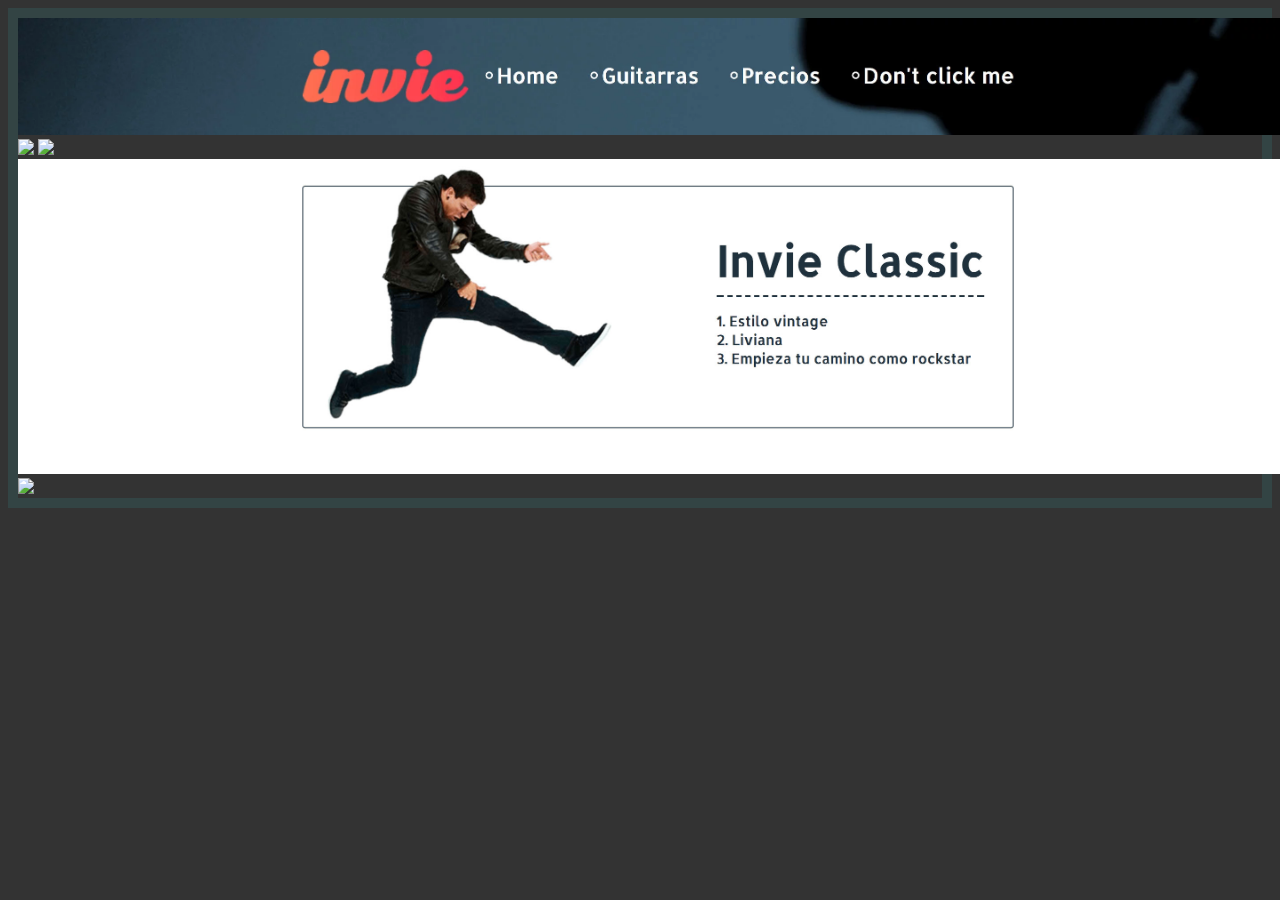
==== index.html @ 1723e714 "Hotfix 1 arreglado" ====
<!DOCTYPE html>
<html>
<head>
	<title>Invie</title>
	<link href="index.css" rel="stylesheet" type="text/css"></link>
</head>
<body>

<div id="header"> 
	<img src="src\images\header.webp"></img>
</div>

<div id="content">
	<img src="src\images\hero-imagen.jpg"></img>
	<img id= "acustica" src="src/images/acustic.jpg"></img>
	<img src="src\images\clasica.jpg"></img>

<div id="footer">
	<img src="src\images\footer.webp"></img>
</div>



</body>
</html
---- index.css ----
img {
	width: 100vw;
	border-radius: 0%;

}

body{
	background-color: #333;
	border: 10px solid #344;
}
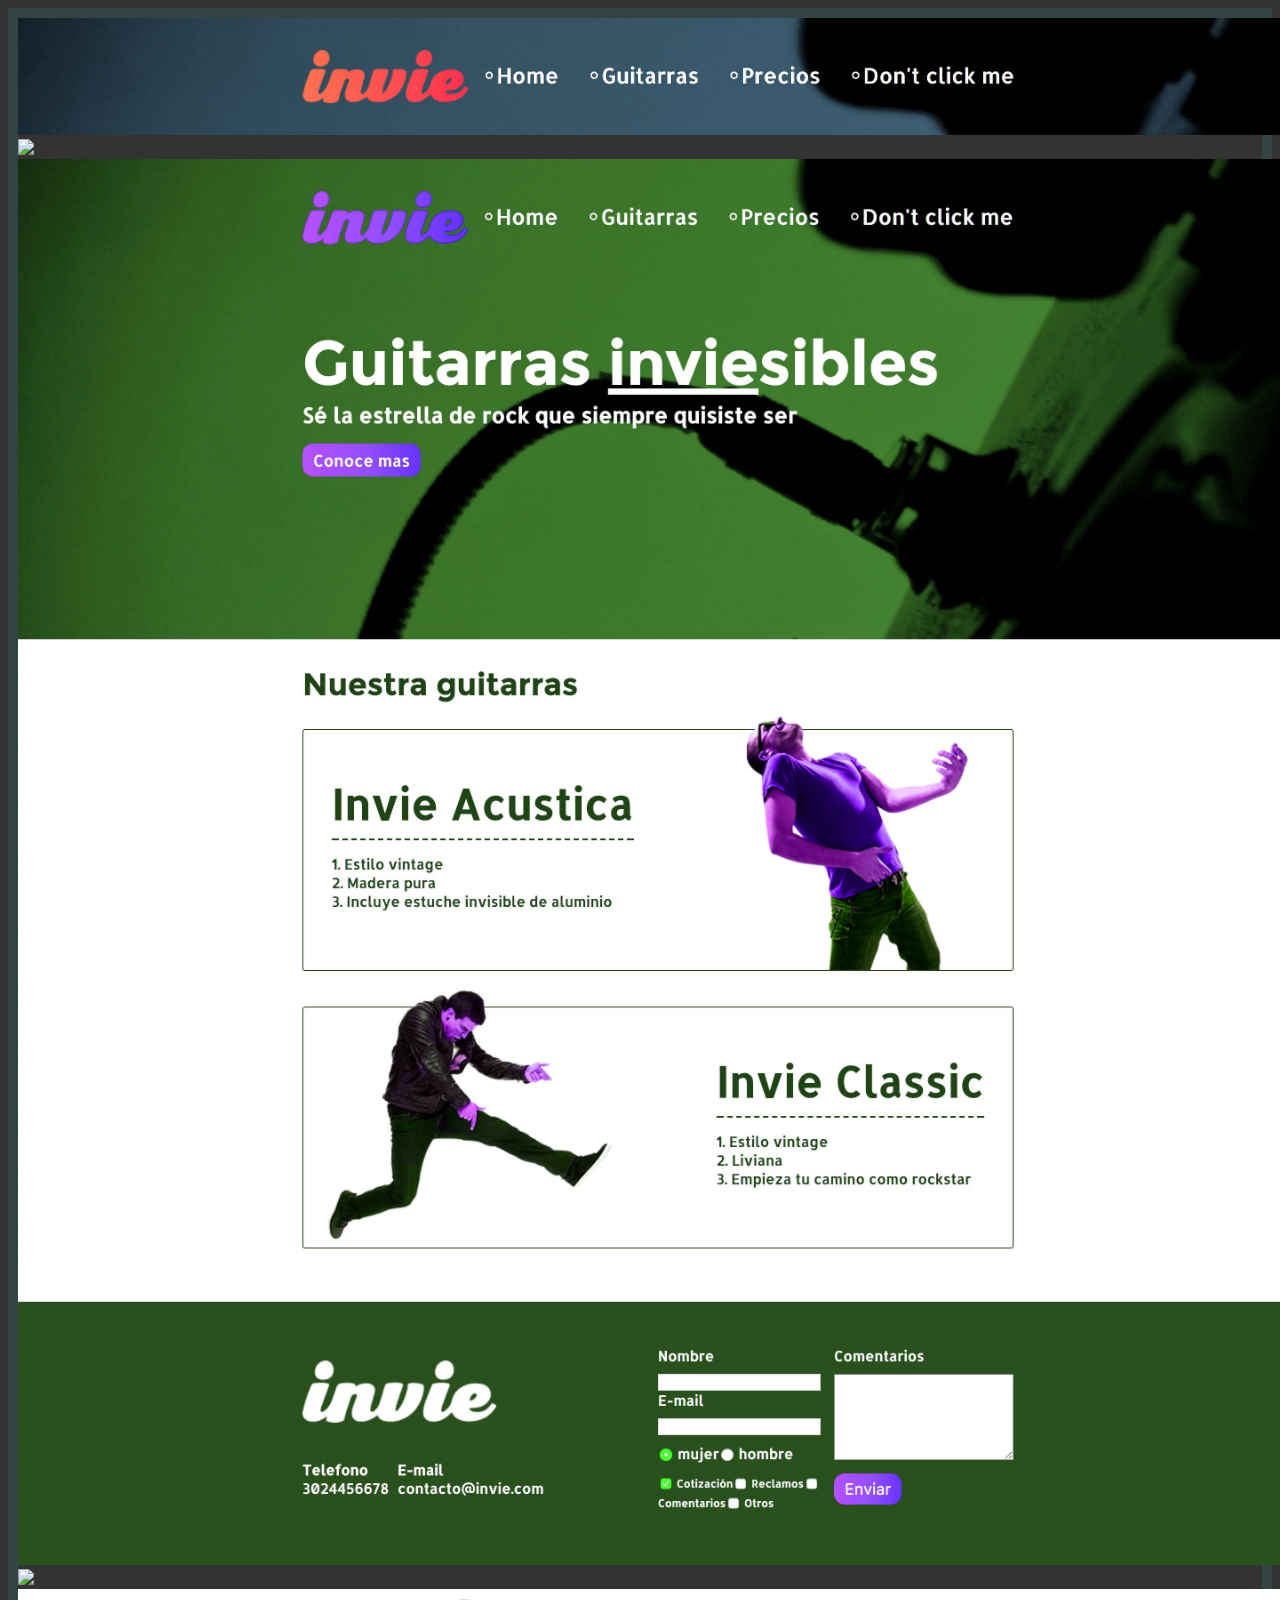
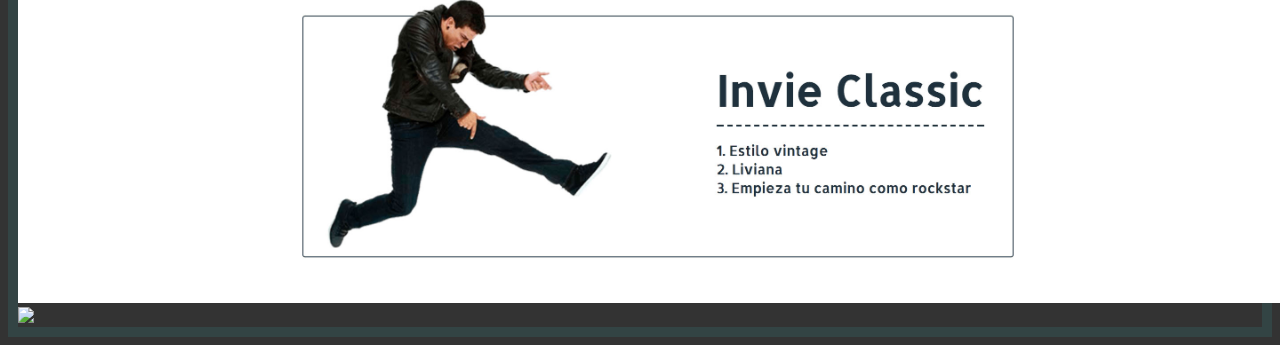
==== commit 747d23fb: "VERSION VERDE rediseño de imagen" ====
--- a/index.html
+++ b/index.html
@@ -12,6 +12,9 @@
 
 <div id="content">
 	<img src="src\images\hero-imagen.jpg"></img>
+
+	<img src="src\images\nueva-version.webp">
+
 	<img id= "acustica" src="src/images/acustic.jpg"></img>
 	<img src="src\images\clasica.jpg"></img>
 
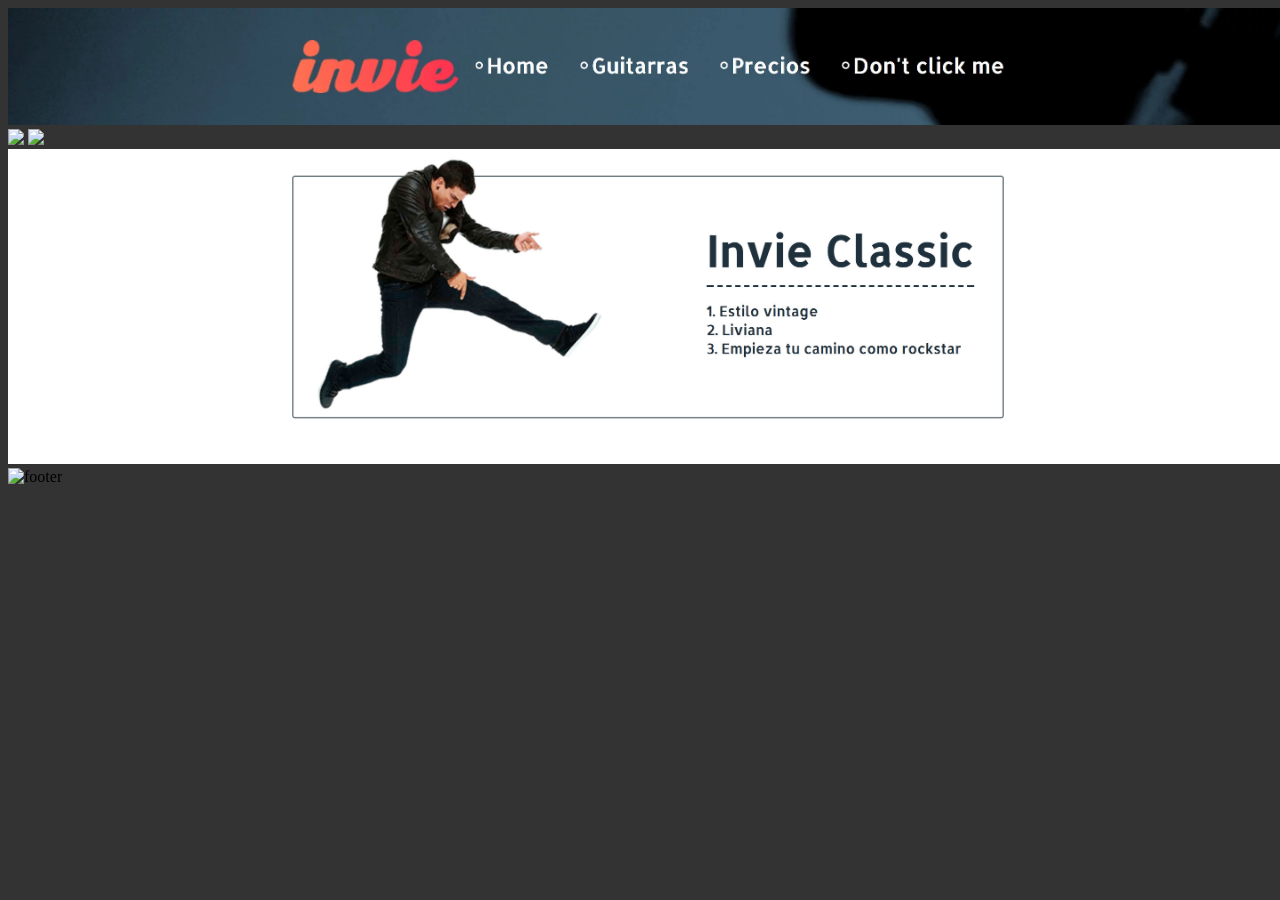
==== commit 2308c5ef: "invie responsive" ====
--- a/index.html
+++ b/index.html
@@ -7,22 +7,23 @@
 <body>
 
 <div id="header"> 
-	<img src="src\images\header.webp"></img>
+	<img src="src\images\header.webp" alt="header"></img>
 </div>
 
 <div id="content">
+	
+	<img src="invie-responsive.png" id="responsive"></img>
+
 	<img src="src\images\hero-imagen.jpg"></img>
-
-	<img src="src\images\nueva-version.webp">
-
 	<img id= "acustica" src="src/images/acustic.jpg"></img>
 	<img src="src\images\clasica.jpg"></img>
+</div>
 
 <div id="footer">
-	<img src="src\images\footer.webp"></img>
+	<img src="src\images\footer.webp" alt="footer"></img>
 </div>
 
 
 
 </body>
-</html
+</html>
--- a/index.css
+++ b/index.css
@@ -6,5 +6,20 @@
 
 body{
 	background-color: #333;
-	border: 10px solid #344;
+}
+
+/*Media query*/
+
+@media screen and (max-width: 768px) {
+
+	img#responsive {
+		display: block;
+	}
+}
+
+@media screen and (min-width: 768px) {
+	
+	img#responsive {
+		display: none;
+	}
 }
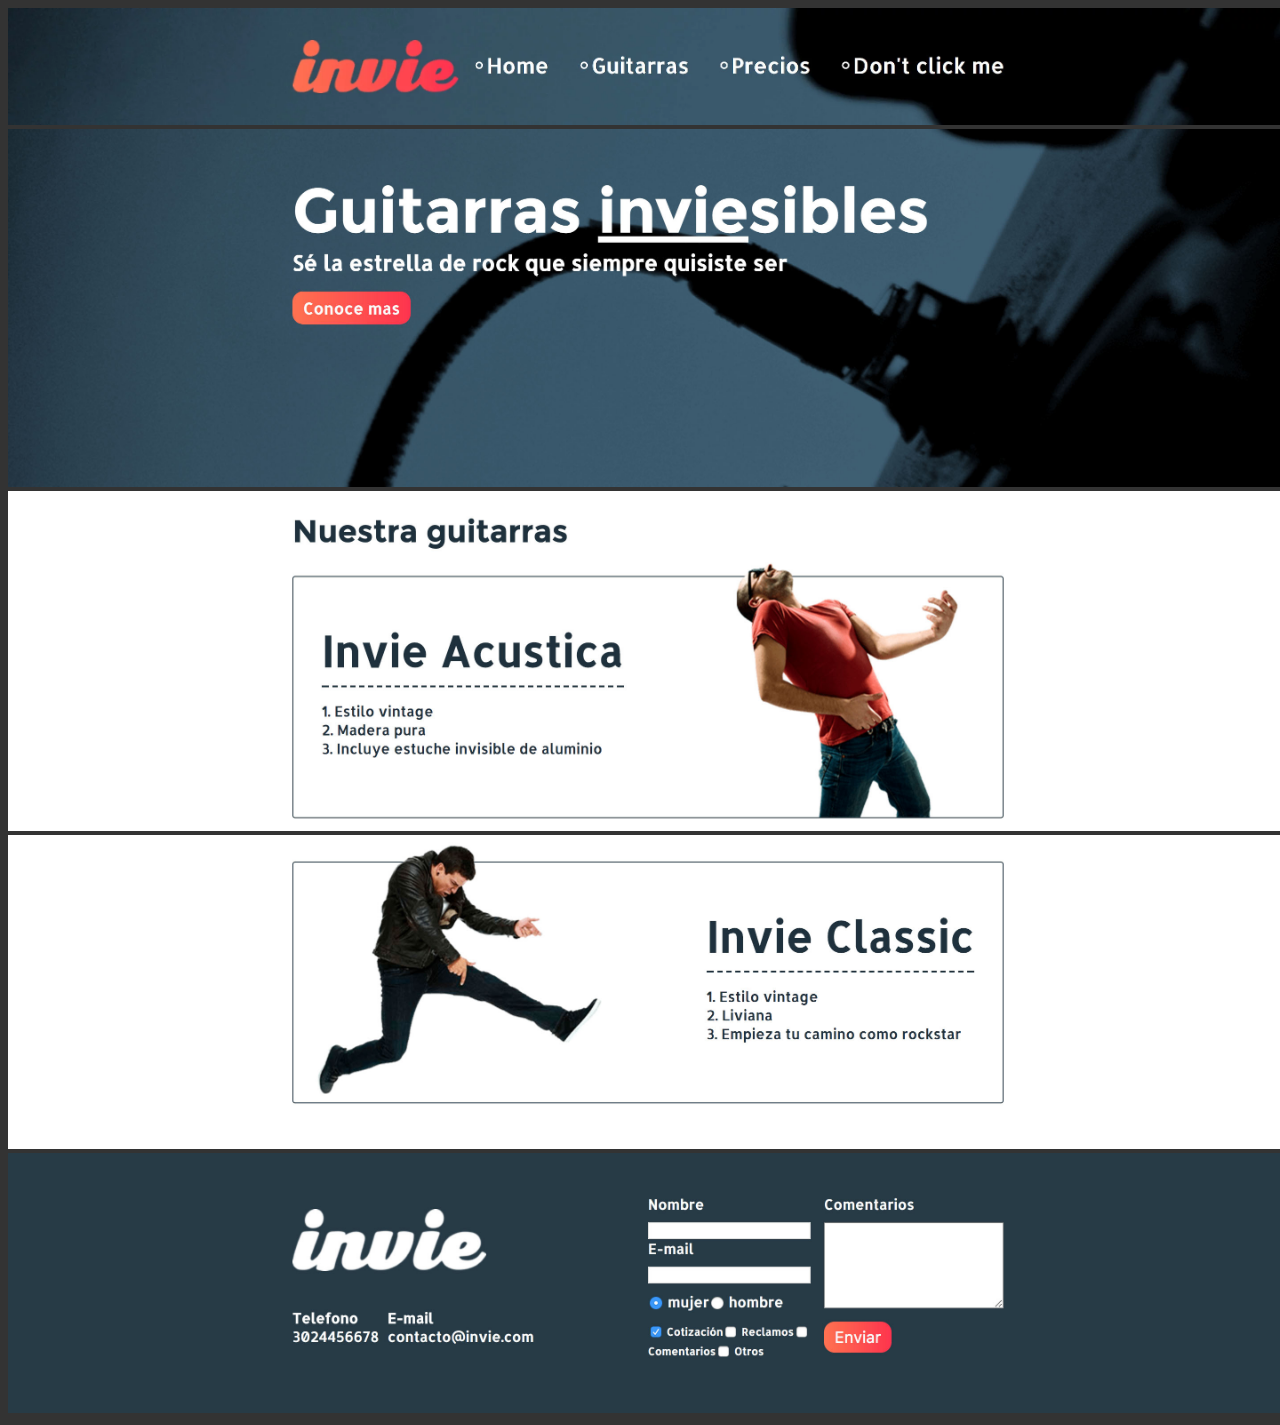
==== commit ff56fac0: "Imagenes faltantes agregadas" ====
--- a/index.html
+++ b/index.html
@@ -7,23 +7,19 @@
 <body>
 
 <div id="header"> 
-	<img src="src\images\header.webp" alt="header"></img>
+	<img src="src\images\header.webp"></img>
 </div>
 
 <div id="content">
-	
-	<img src="invie-responsive.png" id="responsive"></img>
-
-	<img src="src\images\hero-imagen.jpg"></img>
-	<img id= "acustica" src="src/images/acustic.jpg"></img>
+	<img src="src\images\hero.jpg"></img>
+	<img id= "acustica" src="src/images/acustica.jpg"></img>
 	<img src="src\images\clasica.jpg"></img>
-</div>
 
 <div id="footer">
-	<img src="src\images\footer.webp" alt="footer"></img>
+	<img src="src\images\footer.jpg"></img>
 </div>
 
 
 
 </body>
-</html>+</html
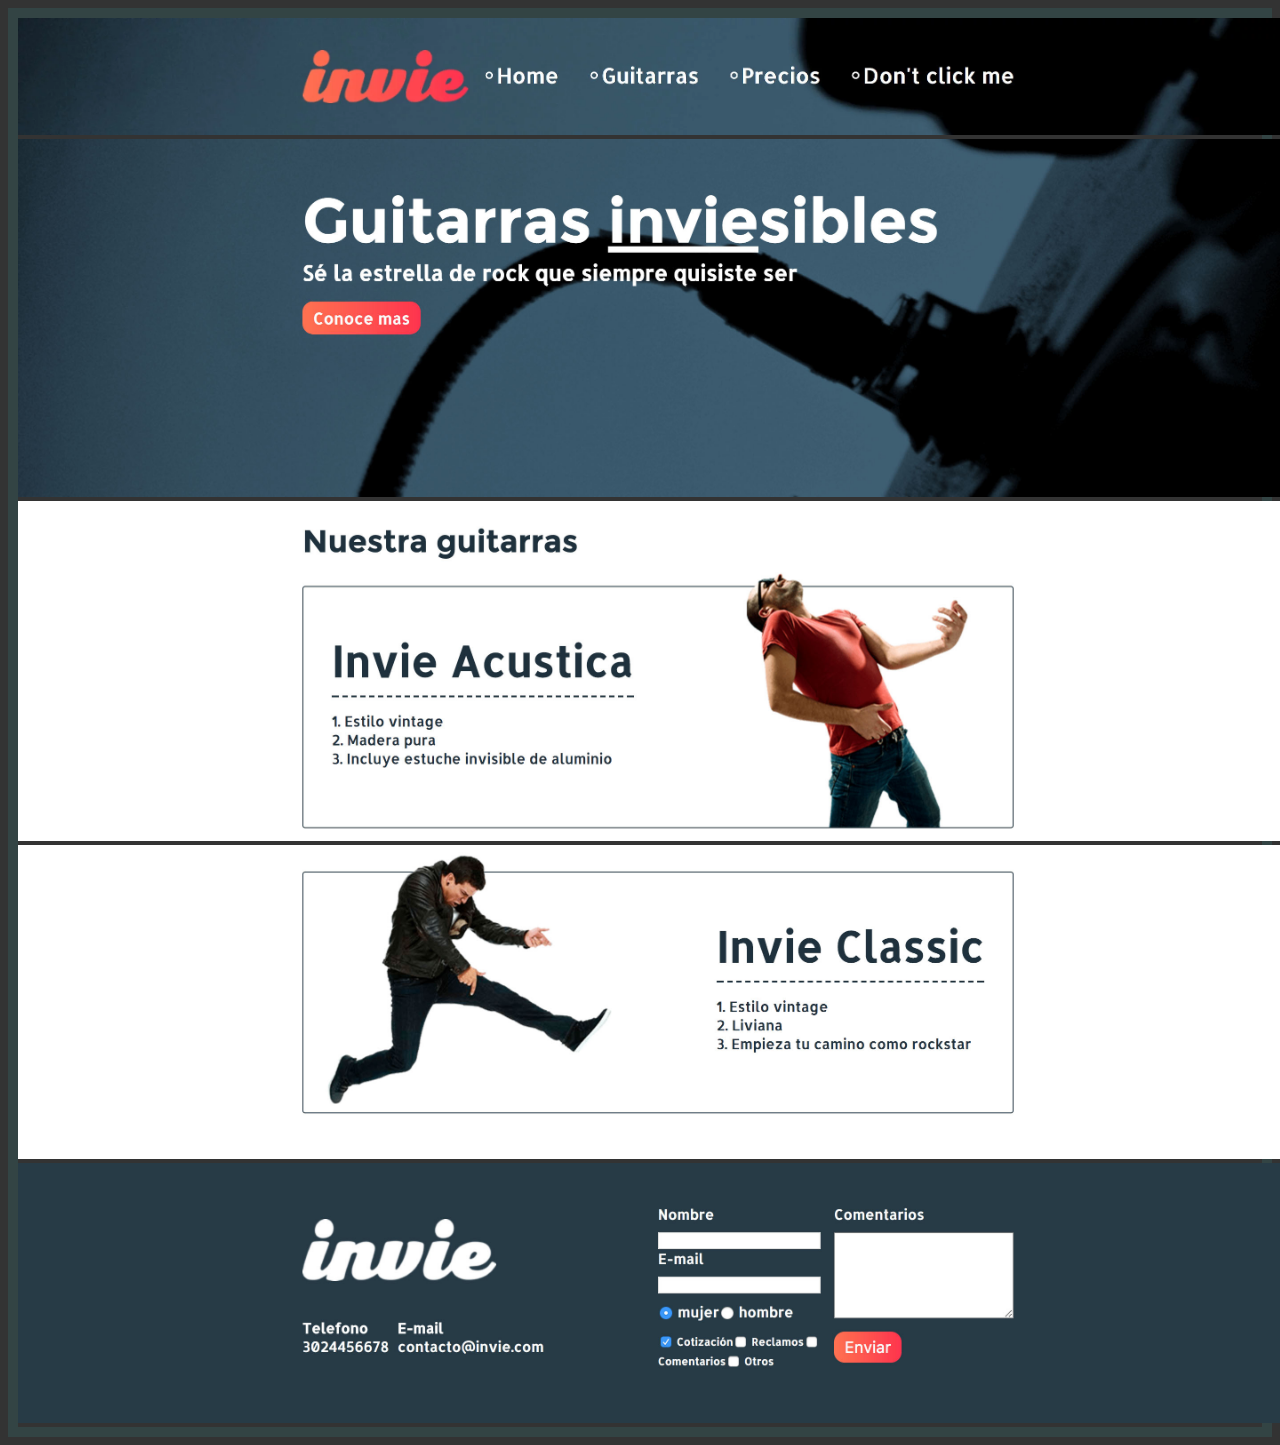
==== commit 2c11918e: "resolucion de conflicto entre responsive y hotfix" ====
--- a/index.html
+++ b/index.html
@@ -7,16 +7,21 @@
 <body>
 
 <div id="header"> 
-	<img src="src\images\header.webp"></img>
+	<img src="src\images\header.webp" alt="header"></img>
 </div>
 
 <div id="content">
 	<img src="src\images\hero.jpg"></img>
 	<img id= "acustica" src="src/images/acustica.jpg"></img>
+	
+	<img src="invie-responsive.png" id="responsive"></img>
+
 	<img src="src\images\clasica.jpg"></img>
 
 <div id="footer">
+
 	<img src="src\images\footer.jpg"></img>
+
 </div>
 
 
--- a/index.css
+++ b/index.css
@@ -5,7 +5,9 @@
 }
 
 body{
+	
 	background-color: #333;
+	border: 10px solid #344;
 }
 
 /*Media query*/
@@ -22,4 +24,5 @@
 	img#responsive {
 		display: none;
 	}
+
 }
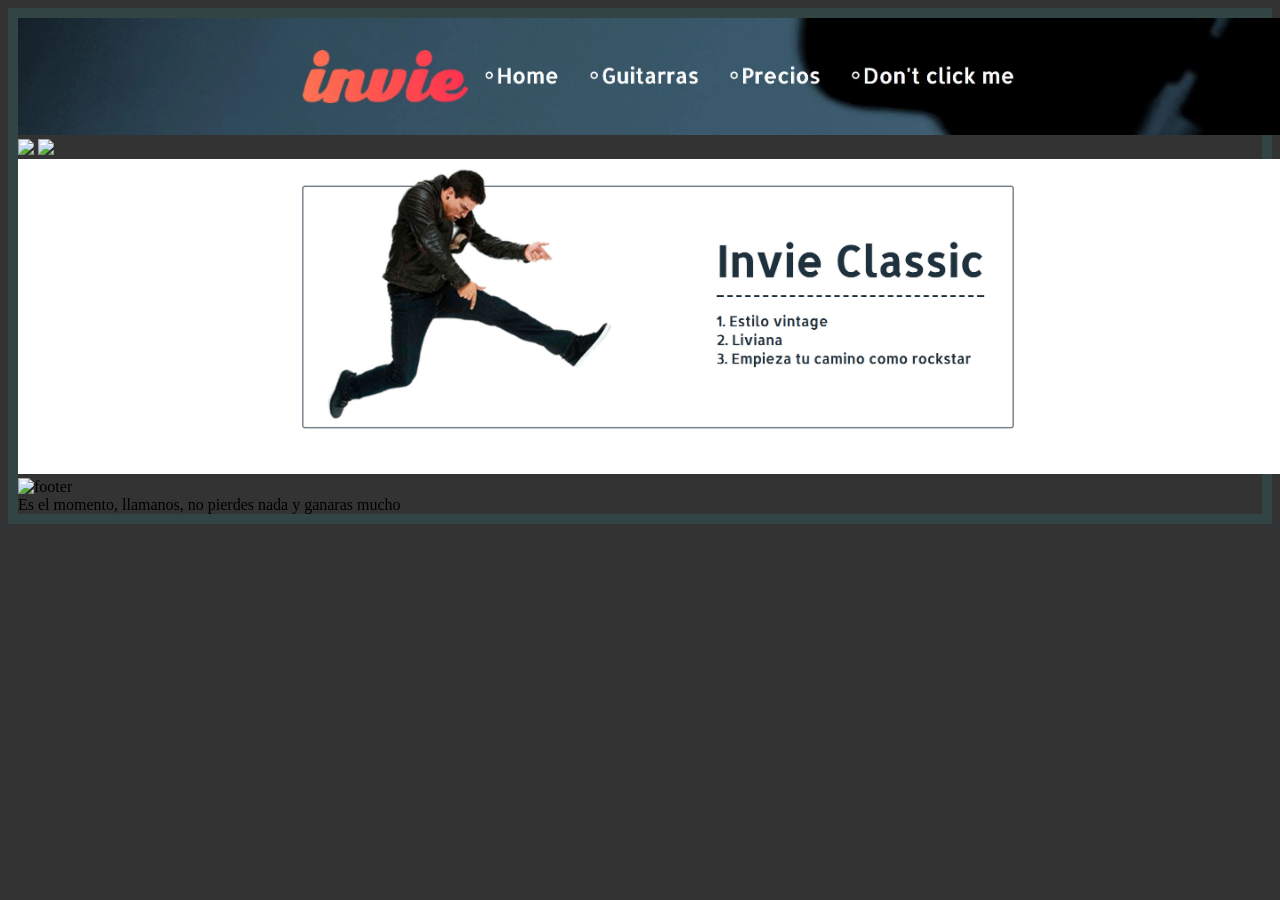
==== commit 58f97fc1: "Texto de footer agregado en index HTML" ====
--- a/index.html
+++ b/index.html
@@ -11,20 +11,22 @@
 </div>
 
 <div id="content">
-	<img src="src\images\hero.jpg"></img>
-	<img id= "acustica" src="src/images/acustica.jpg"></img>
 	
 	<img src="invie-responsive.png" id="responsive"></img>
 
+	<img src="src\images\hero-imagen.jpg"></img>
+	<img id= "acustica" src="src/images/acustic.jpg"></img>
 	<img src="src\images\clasica.jpg"></img>
+</div>
 
 <div id="footer">
+	<img src="src\images\footer.webp" alt="footer"></img>
+</div>
 
-	<img src="src\images\footer.jpg"></img>
-
+<div id="cta-area">
+	Es el momento, llamanos, no pierdes nada y ganaras mucho
 </div>
 
 
-
 </body>
-</html
+</html>
--- a/index.css
+++ b/index.css
@@ -14,6 +14,12 @@
 
 @media screen and (max-width: 768px) {
 
+/*Oculto todas las imagenes*/
+	img{
+		display: none;
+	}
+
+/*Excepto la imagen responsive*/
 	img#responsive {
 		display: block;
 	}
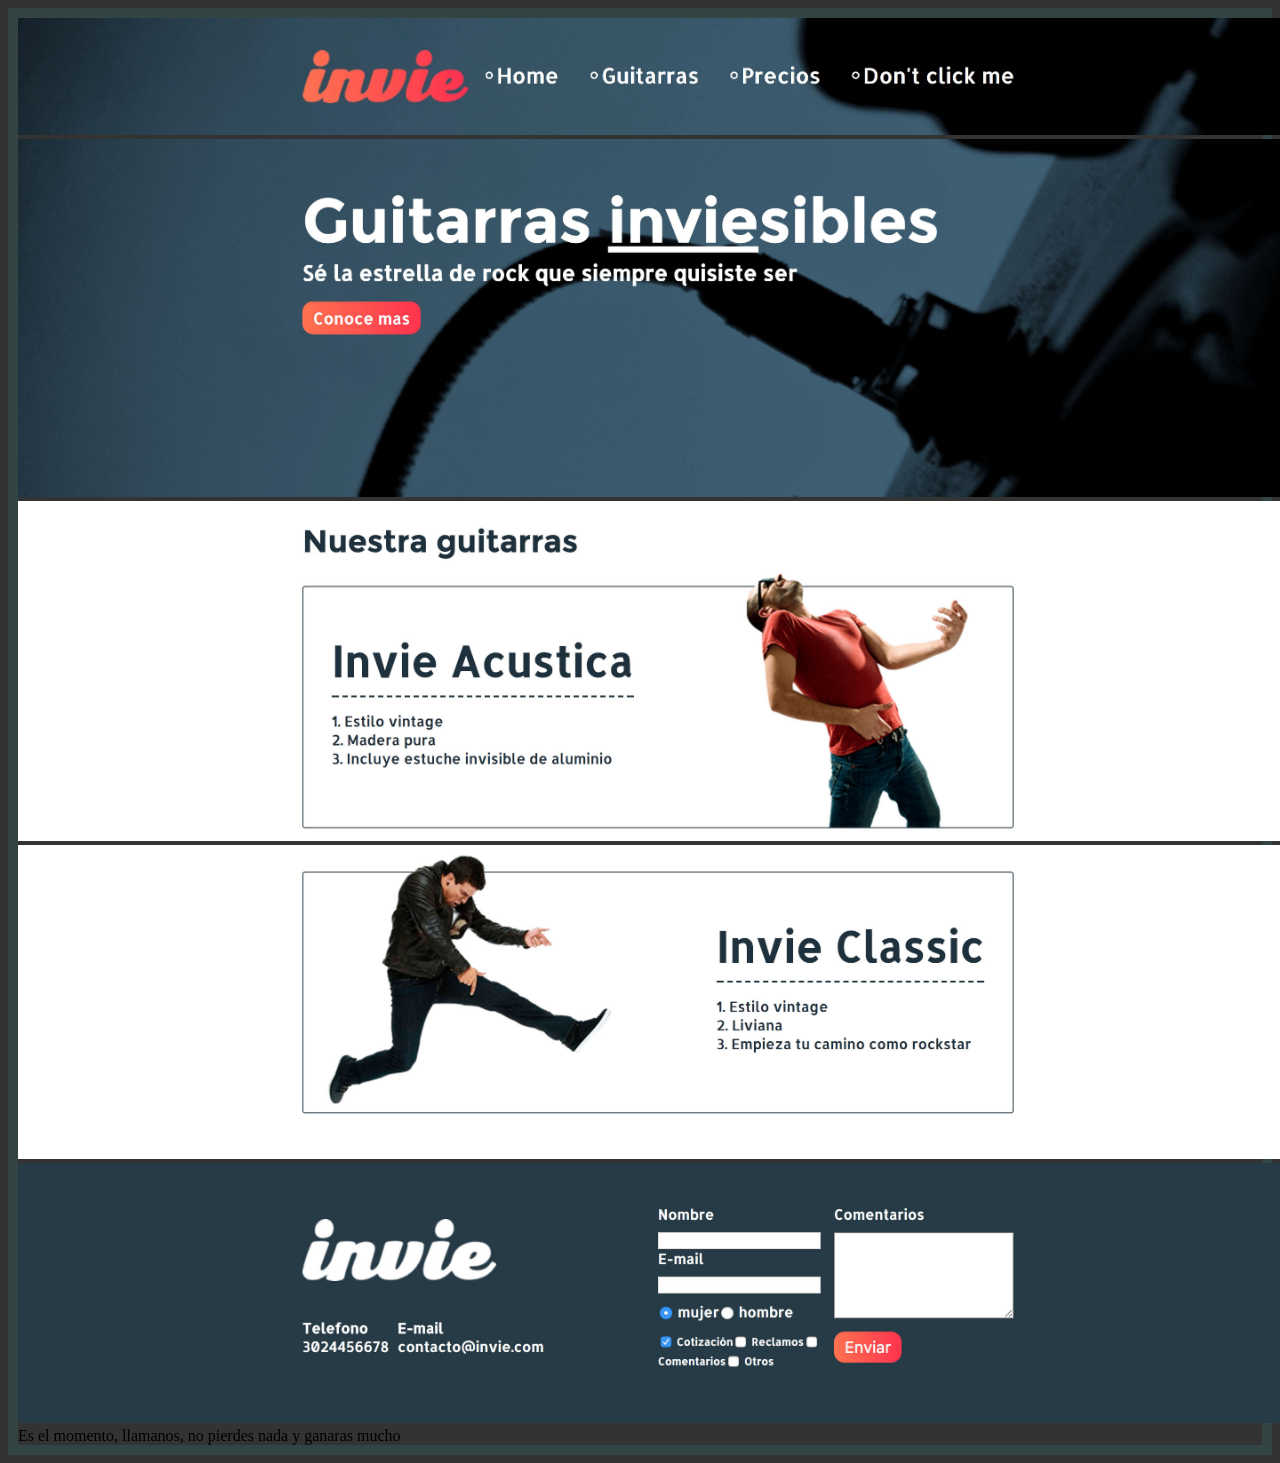
==== commit 4ecc08dd: "Merge branch 'interface'" ====
--- a/index.html
+++ b/index.html
@@ -11,16 +11,17 @@
 </div>
 
 <div id="content">
+	<img src="src\images\hero.jpg"></img>
+	<img id= "acustica" src="src/images/acustica.jpg"></img>
 	
 	<img src="invie-responsive.png" id="responsive"></img>
 
-	<img src="src\images\hero-imagen.jpg"></img>
-	<img id= "acustica" src="src/images/acustic.jpg"></img>
 	<img src="src\images\clasica.jpg"></img>
-</div>
 
 <div id="footer">
-	<img src="src\images\footer.webp" alt="footer"></img>
+
+	<img src="src\images\footer.jpg"></img>
+
 </div>
 
 <div id="cta-area">
@@ -29,4 +30,4 @@
 
 
 </body>
-</html>+</html
